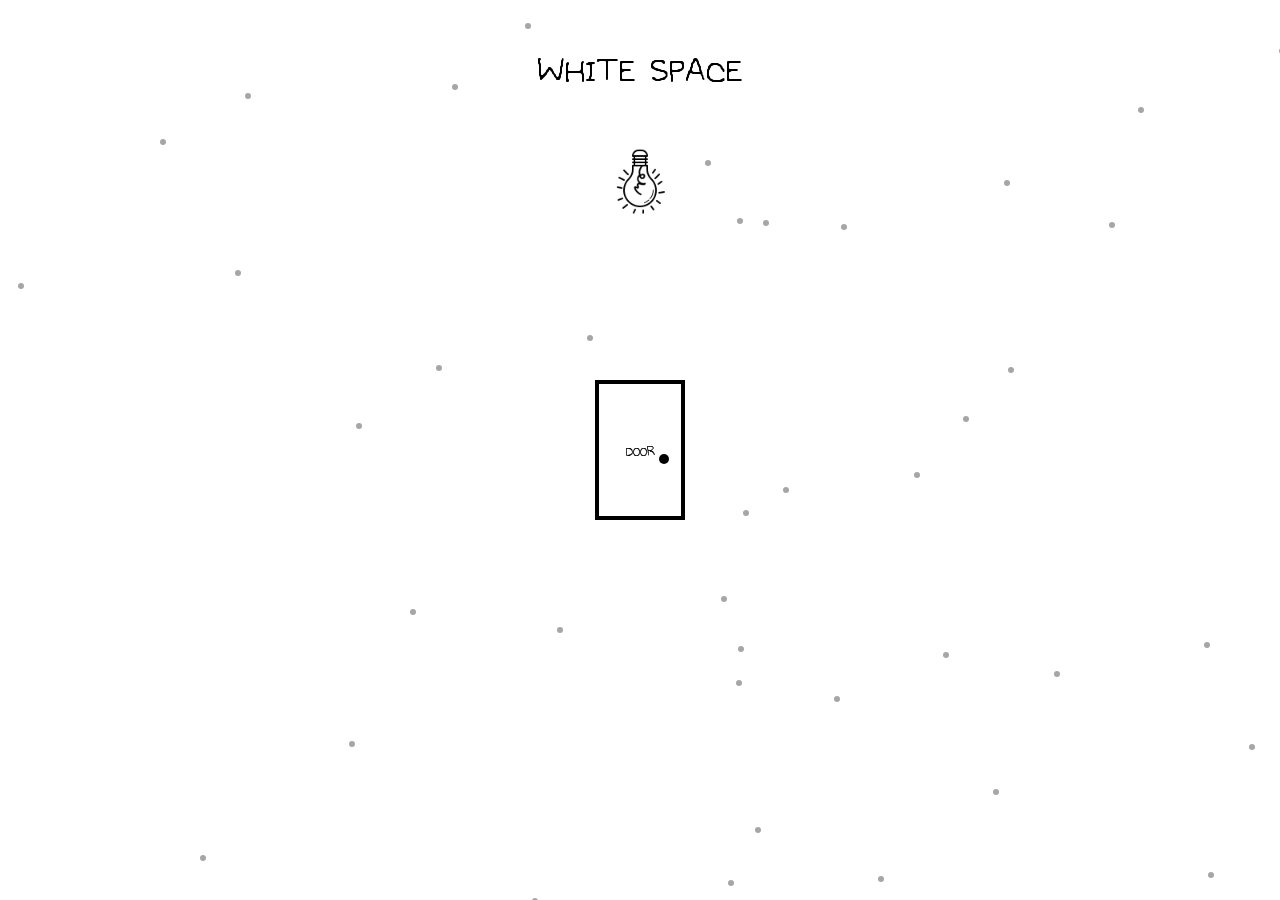
==== index.html @ 57d1ab58 "Initial White Space project" ====
<!DOCTYPE html>
<html lang="en">
<head>
    <meta charset="UTF-8">
    <meta name="viewport" content="width=device-width, initial-scale=1.0">
    <title>White Space</title>

    <link rel="stylesheet" href="style.css">
</head>

<h1>WHITE SPACE</h1>

<div id="light">
    <img src="images/bulb.png" alt="Light Bulb">
</div>

<div id="particles"></div>

<button id="door">DOOR</button>

<div id="particles"></div>

<button id="door">DOOR</button>

<body>

</body>

<audio id="bgMusic" loop>
    <source src="audio/ambience.mp3" type="audio/mpeg">
</audio>

<script src="script.js"></script>
</html>
---- style.css ----
@font-face {
    font-family: "Omori";
    src: url("fonts/OMORI_GAME2.ttf");
}
html, body {
    margin: 0;
    width: 100%;
    height: 100%;
    background: white;
}

body {
    display: flex;
    justify-content: center;
    align-items: flex-start;
}

h1 {
    margin-top: 40px;
    color: black;
    font-size: 48px;
    font-family: "Omori", sans-serif;
    font-weight: normal;
}


#door {
    position: absolute;

    top: 50%;
    left: 50%;
    transform: translate(-50%, -50%);

    width: 90px;
    height: 140px;

    background: white;
    border: 4px solid black;

    font-family: "Omori", sans-serif;
    font-size: 18px;
    color: black;

    cursor: pointer;
    transition: transform 0.2s ease;
}

#door:hover {
    transform: translate(-50%, -50%) scale(1.05);
}

#door::after {
    content: "";
    position: absolute;

    width: 10px;
    height: 10px;

    background: black;
    border-radius: 50%;

    right: 12px;
    top: 70px;
}



#particles {
    position: fixed;
    inset: 0;
    pointer-events: none;
    overflow: hidden;
}

.particle {
    position: absolute;
    width: 6px;
    height: 6px;
    background: black;
    border-radius: 50%;
    opacity: 0.35;

    animation: float linear infinite;
}

@keyframes float {
    from {
        transform: translateY(0);
    }

    to {
        transform: translateY(-120vh);
    }
}

#light {
    position: absolute;
    top: 140px;
    left: 50%;
    transform: translateX(-50%);
}

#light img {
    width: 80px;
    height: auto;
}
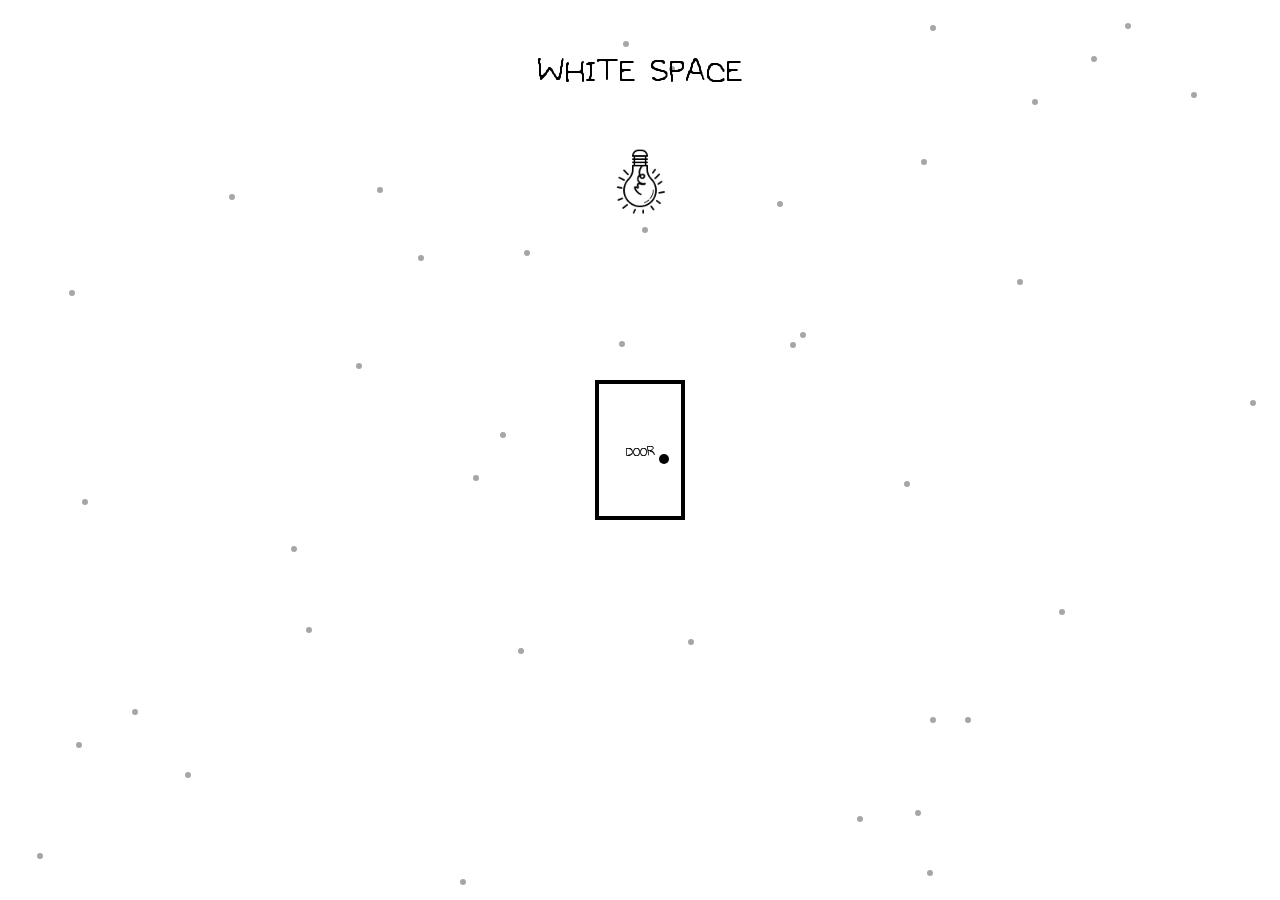
==== commit 54b58152: "Describe what you changed" ====
--- a/index.html
+++ b/index.html
@@ -8,27 +8,23 @@
     <link rel="stylesheet" href="style.css">
 </head>
 
-<h1>WHITE SPACE</h1>
-
-<div id="light">
-    <img src="images/bulb.png" alt="Light Bulb">
-</div>
-
-<div id="particles"></div>
-
-<button id="door">DOOR</button>
-
-<div id="particles"></div>
-
-<button id="door">DOOR</button>
-
 <body>
 
+    <h1>WHITE SPACE</h1>
+
+    <div id="light">
+        <img src="images/bulb.png" alt="Light Bulb">
+    </div>
+
+    <div id="particles"></div>
+
+    <button id="door">DOOR</button>
+
+    <audio id="bgMusic" loop>
+        <source src="audio/ambience.mp3" type="audio/mpeg">
+    </audio>
+
+    <script src="script.js"></script>
+
 </body>
-
-<audio id="bgMusic" loop>
-    <source src="audio/ambience.mp3" type="audio/mpeg">
-</audio>
-
-<script src="script.js"></script>
 </html>
--- a/style.css
+++ b/style.css
@@ -23,13 +23,12 @@
     font-weight: normal;
 }
 
-
 #door {
     position: absolute;
-
     top: 50%;
     left: 50%;
     transform: translate(-50%, -50%);
+    transform-origin: left center;
 
     width: 90px;
     height: 140px;
@@ -37,33 +36,43 @@
     background: white;
     border: 4px solid black;
 
+    color: black;
     font-family: "Omori", sans-serif;
     font-size: 18px;
-    color: black;
 
     cursor: pointer;
+
     transition: transform 0.2s ease;
+}
+
+#door::after {
+    content: "";
+    position: absolute;
+    width: 10px;
+    height: 10px;
+    background: black;
+    border-radius: 50%;
+    right: 12px;
+    top: 70px;
 }
 
 #door:hover {
     transform: translate(-50%, -50%) scale(1.05);
 }
 
-#door::after {
-    content: "";
-    position: absolute;
-
-    width: 10px;
-    height: 10px;
-
-    background: black;
-    border-radius: 50%;
-
-    right: 12px;
-    top: 70px;
+#door.opening {
+    animation: openDoor 0.8s forwards;
 }
 
+@keyframes openDoor {
+    from {
+        transform: translate(-50%, -50%) perspective(600px) rotateY(0deg);
+    }
 
+    to {
+        transform: translate(-50%, -50%) perspective(600px) rotateY(-80deg);
+    }
+}
 
 #particles {
     position: fixed;
@@ -103,4 +112,8 @@
 #light img {
     width: 80px;
     height: auto;
-}+}
+
+
+
+
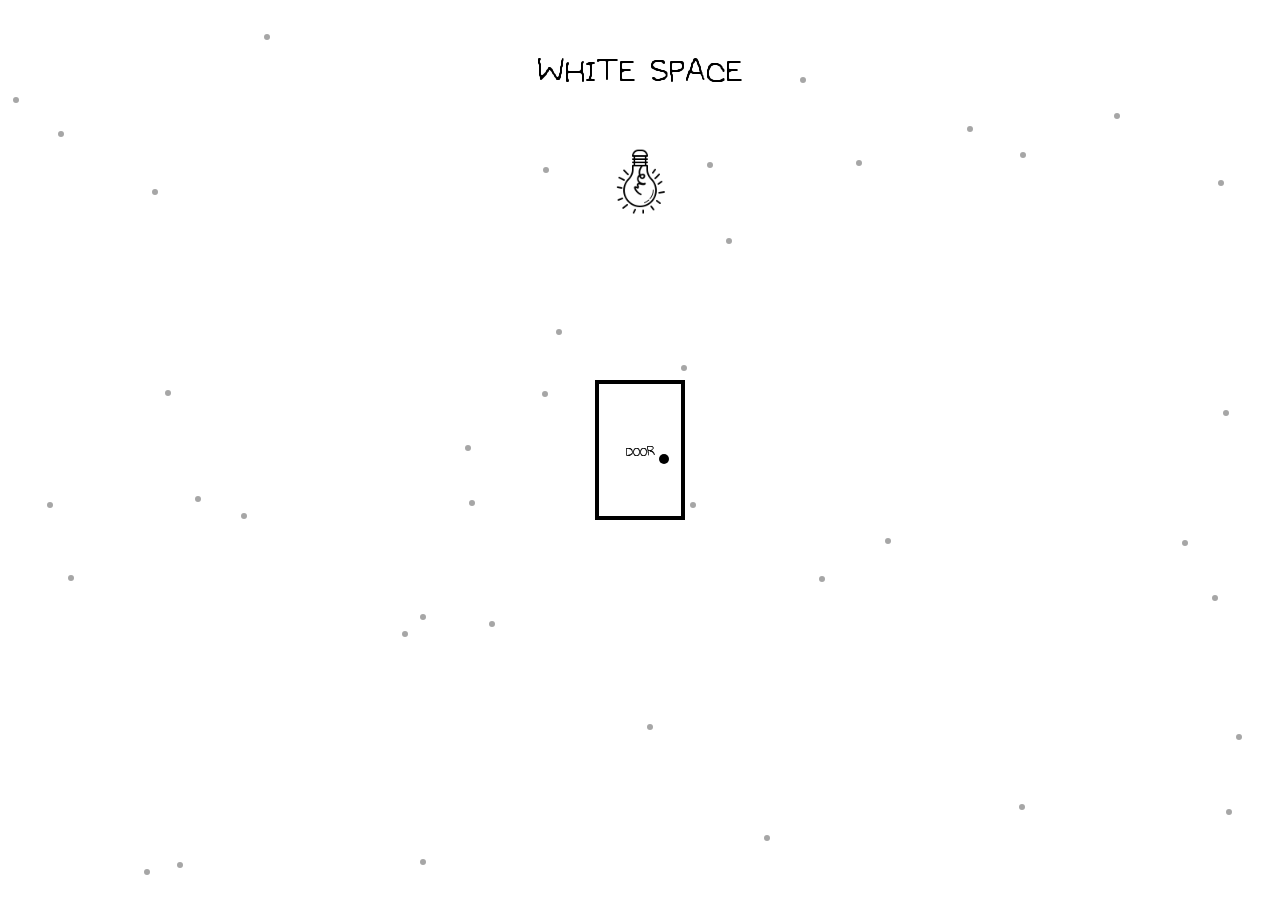
==== commit 00e197d6: "Describe what you changed" ====
--- a/index.html
+++ b/index.html
@@ -1,30 +1,41 @@
 <!DOCTYPE html>
 <html lang="en">
+
 <head>
     <meta charset="UTF-8">
     <meta name="viewport" content="width=device-width, initial-scale=1.0">
+
     <title>White Space</title>
 
     <link rel="stylesheet" href="style.css">
 </head>
 
+
 <body>
 
     <h1>WHITE SPACE</h1>
+
 
     <div id="light">
         <img src="images/bulb.png" alt="Light Bulb">
     </div>
 
+
     <div id="particles"></div>
 
+
     <button id="door">DOOR</button>
+
+
 
     <audio id="bgMusic" loop>
         <source src="audio/ambience.mp3" type="audio/mpeg">
     </audio>
 
+
+
     <script src="script.js"></script>
 
 </body>
+
 </html>
--- a/style.css
+++ b/style.css
@@ -116,4 +116,3 @@
 
 
 
-
